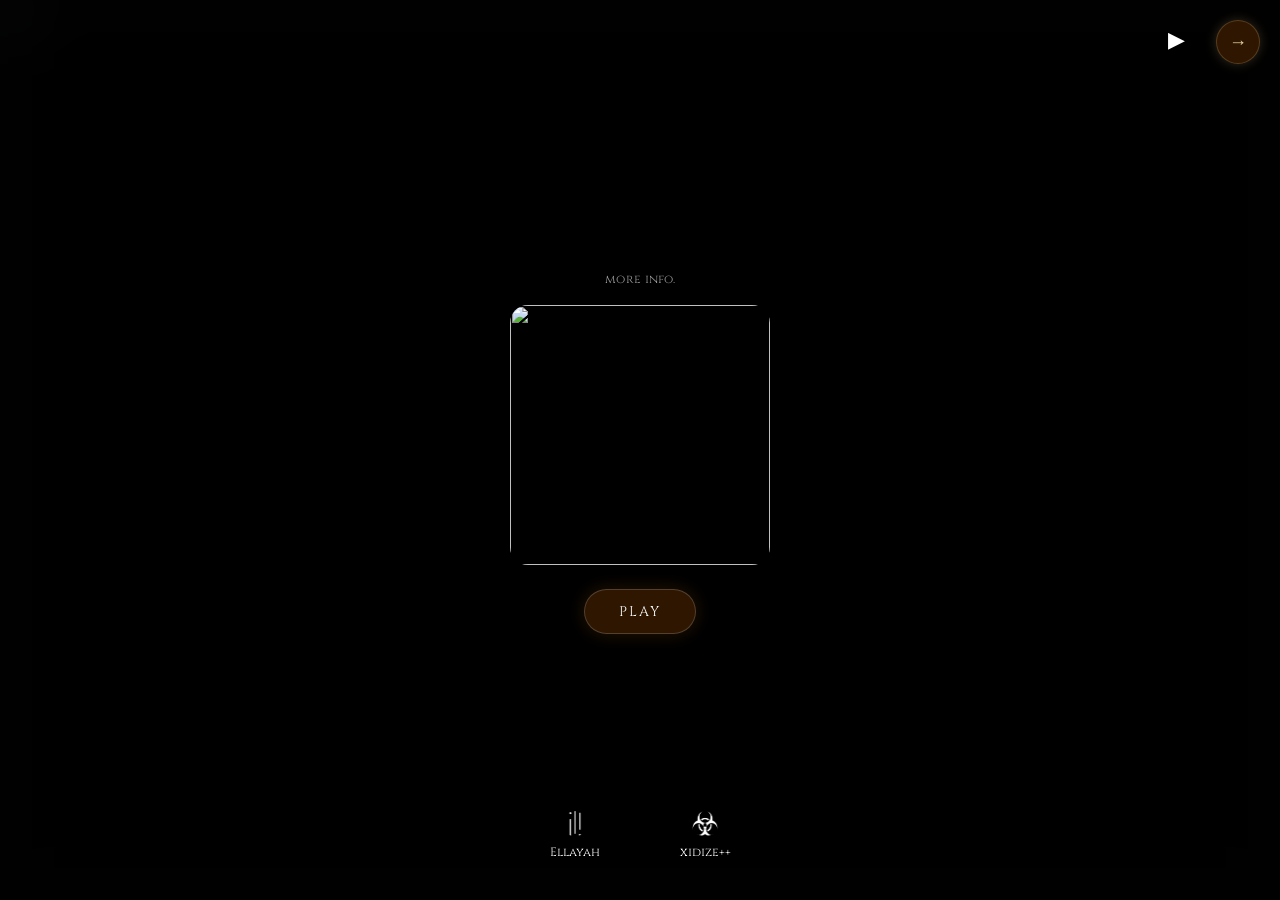
==== index.html @ fe1bb3fb "Update index.html" ====
<!DOCTYPE html>
<html lang="ru">
<head>
<meta charset="UTF-8">
<title>HellSmoke</title>
<link href="https://fonts.googleapis.com/css2?family=Cinzel:wght@400;700&display=swap" rel="stylesheet">
<link rel="icon" href="webicon.ico">
<link rel="shortcut icon" href="webicon.ico">

<style>

body {

    margin: 0;
    background: black;
    display: flex;
    justify-content: center;
    align-items: center;
    height: 100vh;
    flex-direction: column;
    color: white;
    font-family: 'Cinzel', serif;
    position: relative;
    overflow: hidden;
}

.bg-blur {
    position: absolute;
    inset: 0; /* растягиваем по всему экрану */
    width: 100%;
    height: 100%;
    object-fit: cover;
    filter: blur(30px) brightness(0.3); /* размытие + затемнение */
    z-index: 0; /* фон под всем остальным */
    pointer-events: none; /* клики проходят сквозь фон */
}

/* затемнение */
body.dimmed::before {
    content: "";
    position: absolute;
    inset: 0;
    background: rgba(0,0,0,0.35);
    z-index: 1;
    pointer-events: none;
}

/* CONTENT */
#content {
    display: flex;
    flex-direction: column;
    align-items: center;
    opacity: 1;
    transition: opacity 1s ease;
    margin-top: 24px;
    z-index: 2;
}

.more-info {
    opacity: 0.9;
    position: relative;
    font-size: 12px;
    color: #aaa;
    cursor: pointer;
    margin-bottom: 18px;
    letter-spacing: 0.3px;
    transition: 0.3s;
    z-index: 5;
}

.more-info:hover {
    color: white;
    opacity: 1;
    letter-spacing: 2px;
}

/* IMAGE */
.main-image {
    width: 260px;
    height: 260px;
    object-fit: cover;
    border-radius: 18px;
    margin-bottom: 24px;
    transition: transform 0.2s ease, box-shadow 0.5s ease;
    transform: rotateX(var(--tiltX, 0deg)) rotateY(var(--tiltY, 0deg)) scale(1);
}

.main-image:hover {
    --tiltX: 6deg;
    --tiltY: 6deg;
    transform: rotateX(var(--tiltX)) rotateY(var(--tiltY)) scale(1.02);
}

.main-image.glow {
    box-shadow: 0 0 35px rgba(255,140,0,0.35);
}

/* BUTTON */
#button {
    padding: 12px 34px;
    border-radius: 24px;
    font-size: 14px;
    letter-spacing: 2px;
    text-transform: uppercase;
    text-decoration: none;
    color: white;
    background: rgba(255,120,0,0.18);
    backdrop-filter: blur(10px);
    border: 1px solid rgba(255,255,255,0.18);
    box-shadow: 0 0 18px rgba(255,140,0,0.15);
    animation: pulse 2s infinite;
    margin-bottom: 20px;
}

@keyframes pulse {
    0% { transform: scale(1); }
    50% { transform: scale(1.04); }
    100% { transform: scale(1); }
}

/* AUDIO CONTROL */
#audioControl {
    position: absolute;
    top: 26px;
    right: 95px;
    z-index: 10;
    font-size: 22px;
    cursor: pointer;
}

/* INFO PANEL */
.info-panel {
    pointer-events: none;
    position: absolute;
    top: 22%;
    width: 90%;
    display: flex;
    justify-content: space-between;
    z-index: 2;
}

.info-left,
.info-right {
    width: 30%;
    font-size: 17px;
    line-height: 2;
    opacity: 0;
    transform: translateX(60px);
    transition: all 0.6s ease;
    pointer-events: none;
}

.info-left {
    transform: translateX(-60px);
    text-align: left;
}

.info-right {
    text-align: right;
}

.info-left.active,
.info-right.active {
    opacity: 1;
    transform: translateX(0);
    pointer-events: auto;
}

.info-title {
    color: #aaa;
    margin-bottom: 16px;
    font-weight: bold;
    letter-spacing: 5px;
}

.info-panel a {
    color: #fff;
    text-decoration: none;
    transition: color 0.3s ease, text-shadow 0.3s ease;
    text-shadow: 
        0 0 8px rgba(255,140,0,0.6),
        0 0 16px rgba(255,140,0,0.5),
        0 0 24px rgba(255,140,0,0.4),
        0 0 36px rgba(255,140,0,0.3);
}

.info-panel a:hover {
    color: #ff8c00; /* оранжевый */
    text-shadow: 
        0 0 10px rgba(255,140,0,0.8),
        0 0 20px rgba(255,140,0,0.7),
        0 0 30px rgba(255,140,0,0.6),
        0 0 50px rgba(255,140,0,0.4);
}


/* TELEGRAM */
.telegram-links {
    position: absolute;
    bottom: 40px;
    display: flex;
    gap: 80px;
    z-index: 2;
}

.telegram-item {
    display: flex;
    flex-direction: column;
    align-items: center;
    text-decoration: none;
    color: white;
    font-size: 12px;
}

.telegram-icon {
    width: 32px;
    height: 25px;
    border-radius: 50%;
    margin-bottom: 8px;
}

.ui-button {
    position: absolute;
    top: 20px;
    right: 20px;

    width: 42px;
    height: 42px;

    display: flex;
    align-items: center;
    justify-content: center;

    font-size: 18px;
    text-decoration: none;
    color: #e6d3a3;

    border-radius: 50%;
    background: rgba(255,120,0,0.18);
    backdrop-filter: blur(10px);
    border: 1px solid rgba(255,215,150,0.2);

    box-shadow: 0 0 12px rgba(255,215,150,0.2);

    transition: 0.3s;
    z-index: 10;
}

.ui-button:hover {
    transform: scale(1.1);
    box-shadow: 0 0 25px rgba(255,215,150,0.6);
}

</style>

<body>

<img src="cover.png" class="bg-blur">

<div id="audioControl">▶</div>


<!-- CONTENT -->
<div id="content">

    <div class="more-info" id="infoToggle">more info.</div>

    <img src="cover.png" class="main-image" id="mainImage">

    <a id="button" href="https://soundcloud.com/eveluv/sets/hellsmokershighschooleve" target="_blank" rel="noopener noreferrer">
        PLAY
    </a>

<a href=" second-release-page.html" class="ui-button">→</a>
    </a>

</div>

<!-- INFO -->
<div class="info-panel">
    <div class="info-left" id="leftInfo">
        <div class="info-title">PRODUCED BY:</div>
        <a href="https://t.me/noirnovella" target="_blank">NOIRNOVEL</a><br>
        <a href="https://t.me/chroniclesevenn" target="_blank">CHRONICLESEVEN</a><br>
        <a href="https://t.me/northcreepztg" target="_blank">NORTHCREEPZ</a><br>
        <a href="https://t.me/uplayd" target="_blank">UPLAYD</a><br>
        <a href="https://t.me/prod_roadring" target="_blank">ROADRING</a><br>
        <a href="http://www.youtube.com/@ladlegard" target="_blank">LADLEGARD</a><br>
        <a href="https://t.me/blokkkeith19" target="_blank">BLOKKKEITH19</a><br>
        <a href="http://instagram.com/yxngkenay" target="_blank">YXNGKENAY</a><br>
        <a href="http://t.me/whitew4rlock" target="_blank">WHITEW4RLOCK</a>
	<div class="info-title">ARTWORK:</div>
	<a href="https://t.me/tsuraiiii" target="_blank">iOSHi</a><br>
    </div>
    
    <div class="info-right" id="rightInfo">
        <div class="info-title">FEATURING:</div>
        <a href="https://soundcloud.com/atsumorii66" target="_blank" rel="noopener noreferrer">ATSUMORII</a><br>
        <a href="https://t.me/angelhvh33" target="_blank" rel="noopener noreferrer">FACELESS ANGEL</a><br>
        <a href="https://t.me/slattJ" target="_blank" rel="noopener noreferrer">SLATTDATE</a><br>
        <a href="https://t.me/zzzipkarep" target="_blank" rel="noopener noreferrer">ZIPKA</a><br>
        <a href="https://t.me/AveMontana777" target="_blank" rel="noopener noreferrer">AVEMONTANA</a><br>
        <a href="https://t.me/blesssmile" target="_blank" rel="noopener noreferrer">BLESSSMILE</a><br>
        <a href="https://t.me/Kurtguettosk" target="_blank" rel="noopener noreferrer">KURT GUETTO</a><br>
        <a href="https://t.me/o1ppttt" target="_blank" rel="noopener noreferrer">$CKARYMAIN</a>
    </div>
</div>

<!-- TELEGRAM -->
<div class="telegram-links">
    <a class="telegram-item" href="https://t.me/ellayahx" target="_blank" rel="noopener noreferrer">
        <img class="telegram-icon" src="evesoevil.png">
        <span>Ellayah</span>
    </a>

    <a class="telegram-item" href="https://t.me/xidizer" target="_blank" rel="noopener noreferrer">
        <img class="telegram-icon" src="xidize.png">
        <span>xidize++</span>
    </a>
</div>

<audio id="snippetAudio" src="websnippet.mp3" loop preload="auto"></audio>
<audio id="openSound" src="open.mp3" preload="auto"></audio>
<audio id="closeSound" src="close.mp3" preload="auto"></audio>

<script>
const audio = document.getElementById("snippetAudio");
const control = document.getElementById("audioControl");
const openSound = document.getElementById("openSound");
const closeSound = document.getElementById("closeSound");

audio.volume = 0.25;

let isPlaying = false;
let offsetY = 0;

/* AUDIO */
control.onclick = () => {
    if(isPlaying){
        audio.pause();
        control.textContent = "▶";
    } else {
        audio.play();
        control.textContent = "⏸";
    }
    isPlaying = !isPlaying;
};

/* INFO */
document.getElementById("infoToggle").onclick = () => {
    const toggle = document.getElementById("infoToggle");
    const isOpening = toggle.textContent === "more info."; // true если открываем

    if(isOpening){
        openSound.currentTime = 0;
        openSound.play();
    } else {
        closeSound.currentTime = 0;
        closeSound.play();
    }

    document.getElementById("leftInfo").classList.toggle("active");
    document.getElementById("rightInfo").classList.toggle("active");

    document.body.classList.toggle("dimmed");

    const img = document.getElementById("mainImage");
    img.classList.toggle("glow");

    offsetY = offsetY === 0 ? 20 : 0;

    toggle.textContent = isOpening ? "close" : "more info.";

};

/* PARALLAX */
document.addEventListener("mousemove", e => {
    const img = document.getElementById("mainImage");

    const x = (window.innerWidth/2 - e.clientX)/30;
    const y = (window.innerHeight/2 - e.clientY)/30;

    img.style.transform = `translate(${x}px, ${y + offsetY}px)`;
});
</script>

</body>
</html>
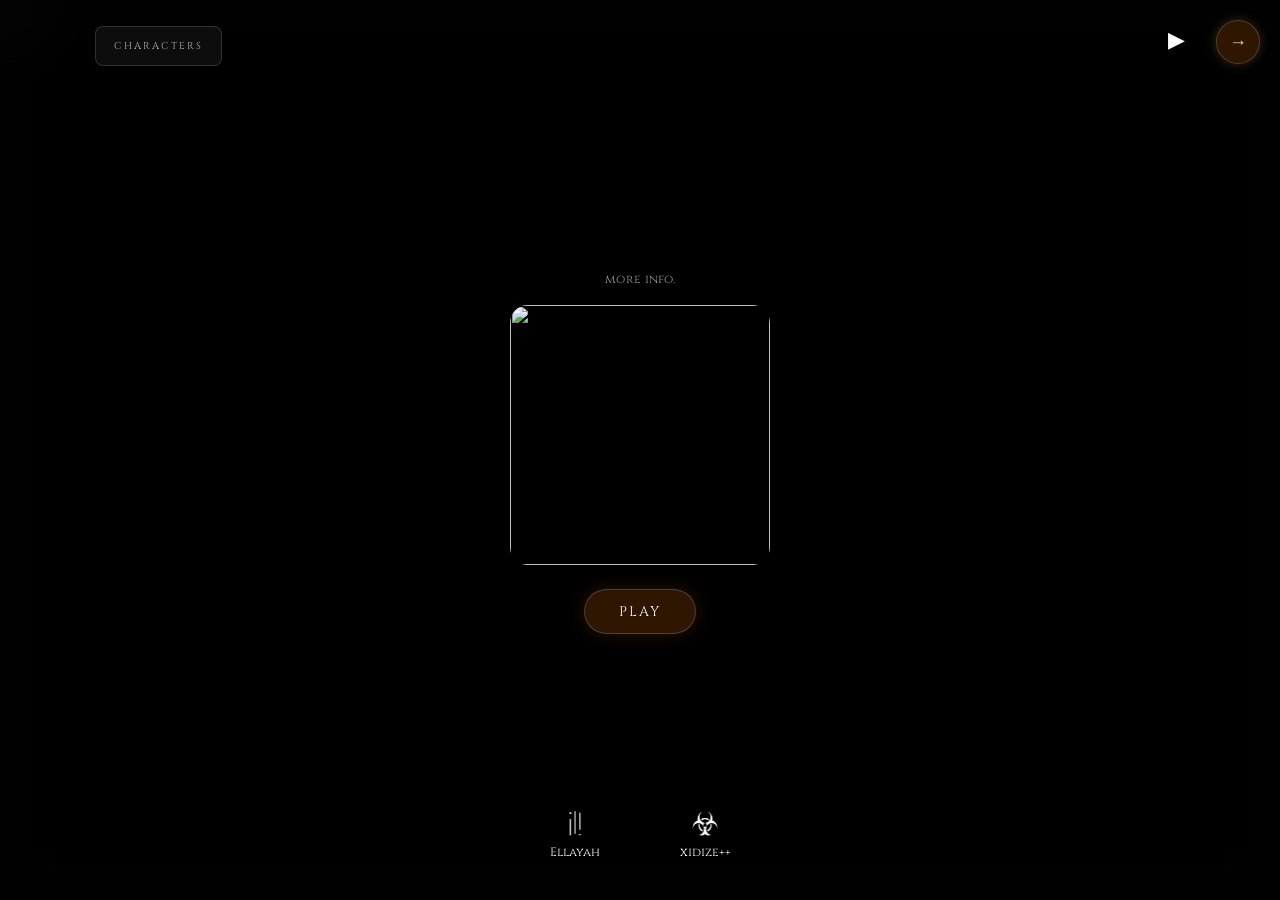
==== commit 4fcb0378: "Update index.html" ====
--- a/index.html
+++ b/index.html
@@ -250,7 +250,34 @@
     transform: scale(1.1);
     box-shadow: 0 0 25px rgba(255,215,150,0.6);
 }
-
+.characters-button {
+    position: absolute;
+    top: 26px;
+    left: 95px;
+
+    padding: 12px 18px;
+
+    font-family: 'Cinzel', serif;
+    font-size: 10px;
+    letter-spacing: 2px;
+
+    color: rgba(255,255,255,0.7);
+    text-decoration: none;
+
+    background: rgba(255,255,255,0.05);
+    border: 1px solid rgba(255,255,255,0.15);
+    border-radius: 8px;
+
+    backdrop-filter: blur(10px);
+    transition: 0.3s ease;
+}
+
+.characters-button:hover {
+    color: white;
+    background: rgba(255,255,255,0.12);
+    border-color: rgba(255,255,255,0.4);
+    box-shadow: 0 0 15px rgba(255,255,255,0.12);
+}
 </style>
 
 <body>
@@ -267,13 +294,12 @@
 
     <img src="cover.png" class="main-image" id="mainImage">
 
-    <a id="button" href="https://soundcloud.com/eveluv/sets/hellsmokershighschooleve" target="_blank" rel="noopener noreferrer">
+    <a id="button" href="https://soundcloud.com/ellayahh/sets/hellsmokershighschooleve" target="_blank" rel="noopener noreferrer">
         PLAY
     </a>
 
 <a href=" second-release-page.html" class="ui-button">→</a>
-    </a>
-
+<a href="page3.html" class="characters-button">CHARACTERS</a>
 </div>
 
 <!-- INFO -->
@@ -295,7 +321,7 @@
     
     <div class="info-right" id="rightInfo">
         <div class="info-title">FEATURING:</div>
-        <a href="https://soundcloud.com/atsumorii66" target="_blank" rel="noopener noreferrer">ATSUMORII</a><br>
+        <a href="https://soundcloud.com/morii66" target="_blank" rel="noopener noreferrer">ATSUMORII</a><br>
         <a href="https://t.me/angelhvh33" target="_blank" rel="noopener noreferrer">FACELESS ANGEL</a><br>
         <a href="https://t.me/slattJ" target="_blank" rel="noopener noreferrer">SLATTDATE</a><br>
         <a href="https://t.me/zzzipkarep" target="_blank" rel="noopener noreferrer">ZIPKA</a><br>
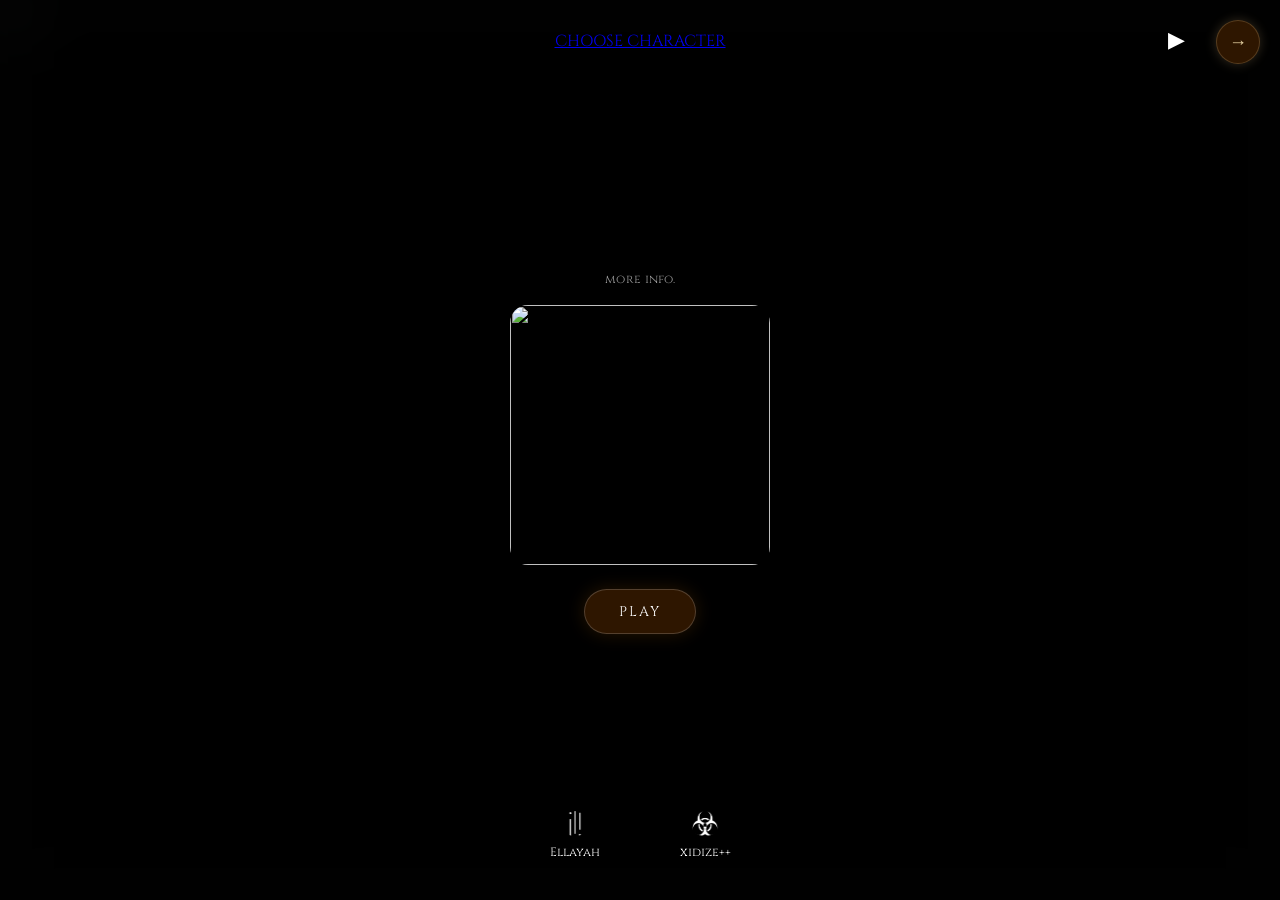
==== commit 54801467: "Update index.html" ====
--- a/index.html
+++ b/index.html
@@ -278,6 +278,13 @@
     border-color: rgba(255,255,255,0.4);
     box-shadow: 0 0 15px rgba(255,255,255,0.12);
 }
+	.character-select-btn {
+    position: absolute;
+    top: 30px;
+    left: 50%;
+    transform: translateX(-50%);
+    z-index: 100;
+}
 </style>
 
 <body>
@@ -299,8 +306,9 @@
     </a>
 
 <a href=" second-release-page.html" class="ui-button">→</a>
-<a href="page3.html" class="characters-button">CHARACTERS</a>
-</div>
+<a href="page3.html" class="character-select-btn">
+    CHOOSE CHARACTER
+</a>
 
 <!-- INFO -->
 <div class="info-panel">
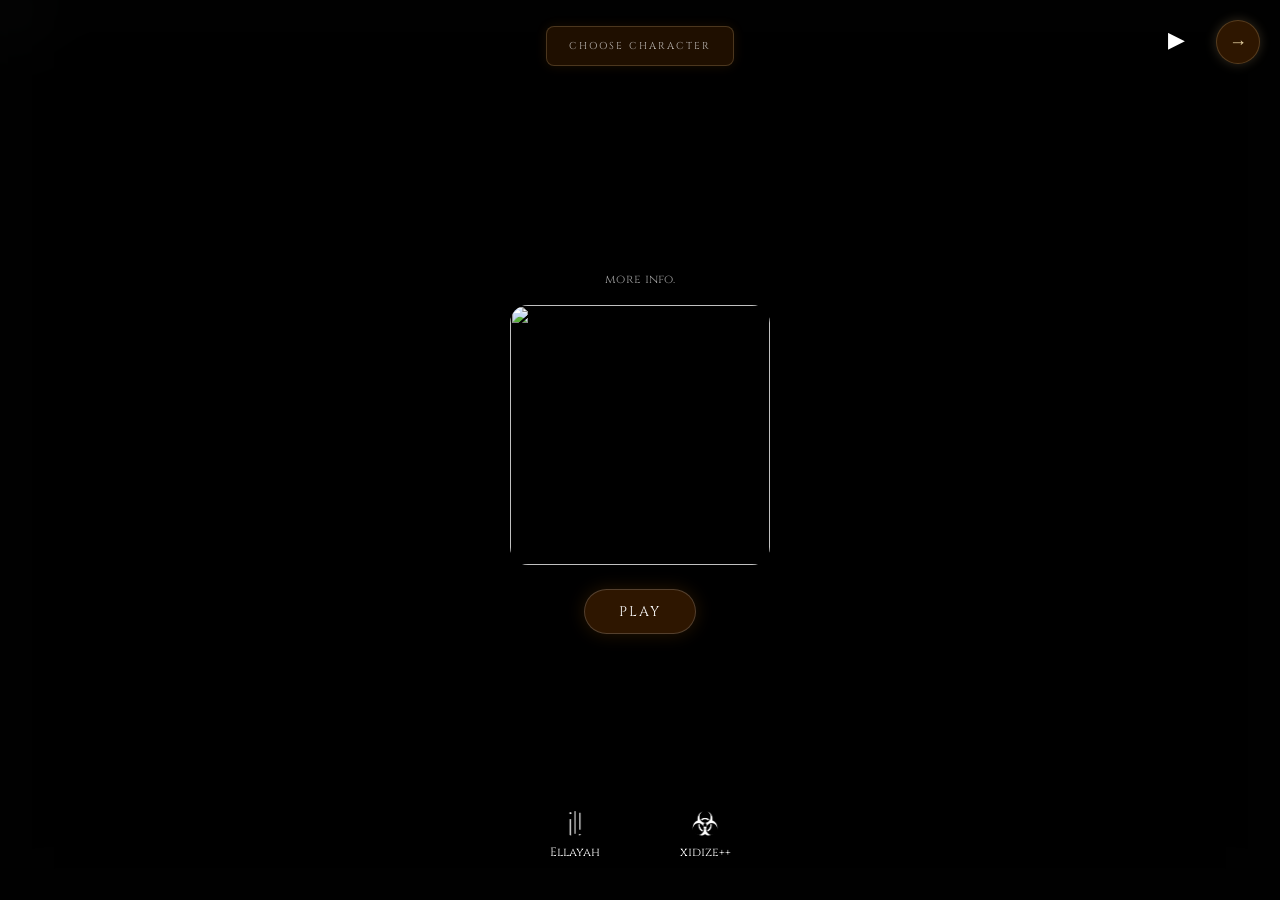
==== commit 5ee59333: "Update index.html" ====
--- a/index.html
+++ b/index.html
@@ -250,12 +250,14 @@
     transform: scale(1.1);
     box-shadow: 0 0 25px rgba(255,215,150,0.6);
 }
-.characters-button {
+	
+	.character-select-btn {
     position: absolute;
     top: 26px;
-    left: 95px;
-
-    padding: 12px 18px;
+    left: 50%;
+    transform: translateX(-50%);
+	white-space: nowrap;
+    padding: 12px 22px;
 
     font-family: 'Cinzel', serif;
     font-size: 10px;
@@ -264,26 +266,22 @@
     color: rgba(255,255,255,0.7);
     text-decoration: none;
 
-    background: rgba(255,255,255,0.05);
-    border: 1px solid rgba(255,255,255,0.15);
+    background: rgba(255,120,0,0.12);
+    border: 1px solid rgba(255,215,150,0.2);
     border-radius: 8px;
 
     backdrop-filter: blur(10px);
+    box-shadow: 0 0 12px rgba(255,140,0,0.1);
+
     transition: 0.3s ease;
-}
-
-.characters-button:hover {
+    z-index: 100;
+}
+
+.character-select-btn:hover {
     color: white;
-    background: rgba(255,255,255,0.12);
-    border-color: rgba(255,255,255,0.4);
-    box-shadow: 0 0 15px rgba(255,255,255,0.12);
-}
-	.character-select-btn {
-    position: absolute;
-    top: 30px;
-    left: 50%;
-    transform: translateX(-50%);
-    z-index: 100;
+    background: rgba(255,120,0,0.22);
+    border-color: rgba(255,215,150,0.5);
+    box-shadow: 0 0 20px rgba(255,140,0,0.25);
 }
 </style>
 
@@ -305,7 +303,7 @@
         PLAY
     </a>
 
-<a href=" second-release-page.html" class="ui-button">→</a>
+<a href="second-release-page.html" class="ui-button">→</a>
 <a href="page3.html" class="character-select-btn">
     CHOOSE CHARACTER
 </a>
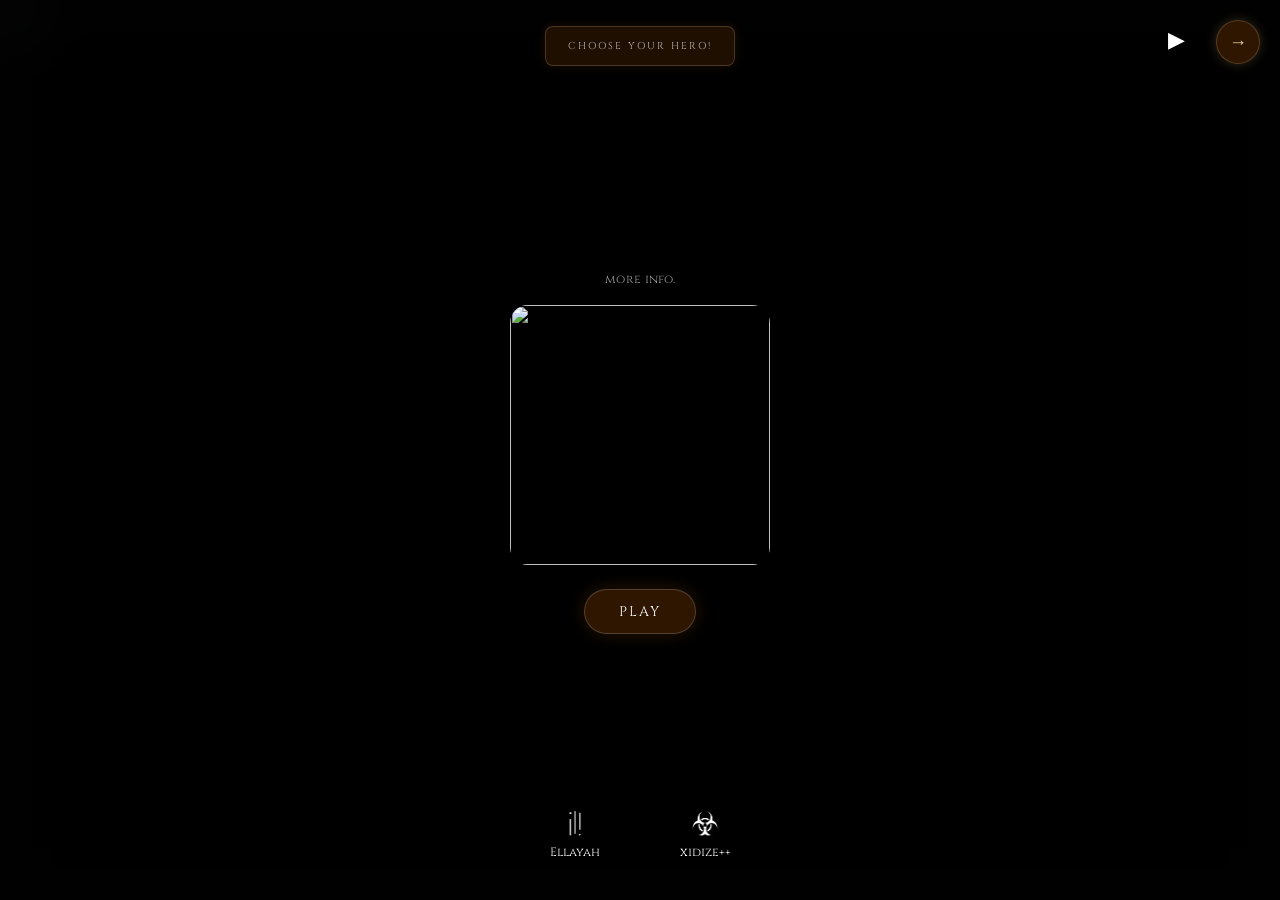
==== commit d5ef160a: "Update index.html" ====
--- a/index.html
+++ b/index.html
@@ -284,7 +284,7 @@
     box-shadow: 0 0 20px rgba(255,140,0,0.25);
 }
 </style>
-
+</head>
 <body>
 
 <img src="cover.png" class="bg-blur">
@@ -305,7 +305,7 @@
 
 <a href="second-release-page.html" class="ui-button">→</a>
 <a href="page3.html" class="character-select-btn">
-    CHOOSE CHARACTER
+    CHOOSE YOUR HERO!
 </a>
 
 <!-- INFO -->
